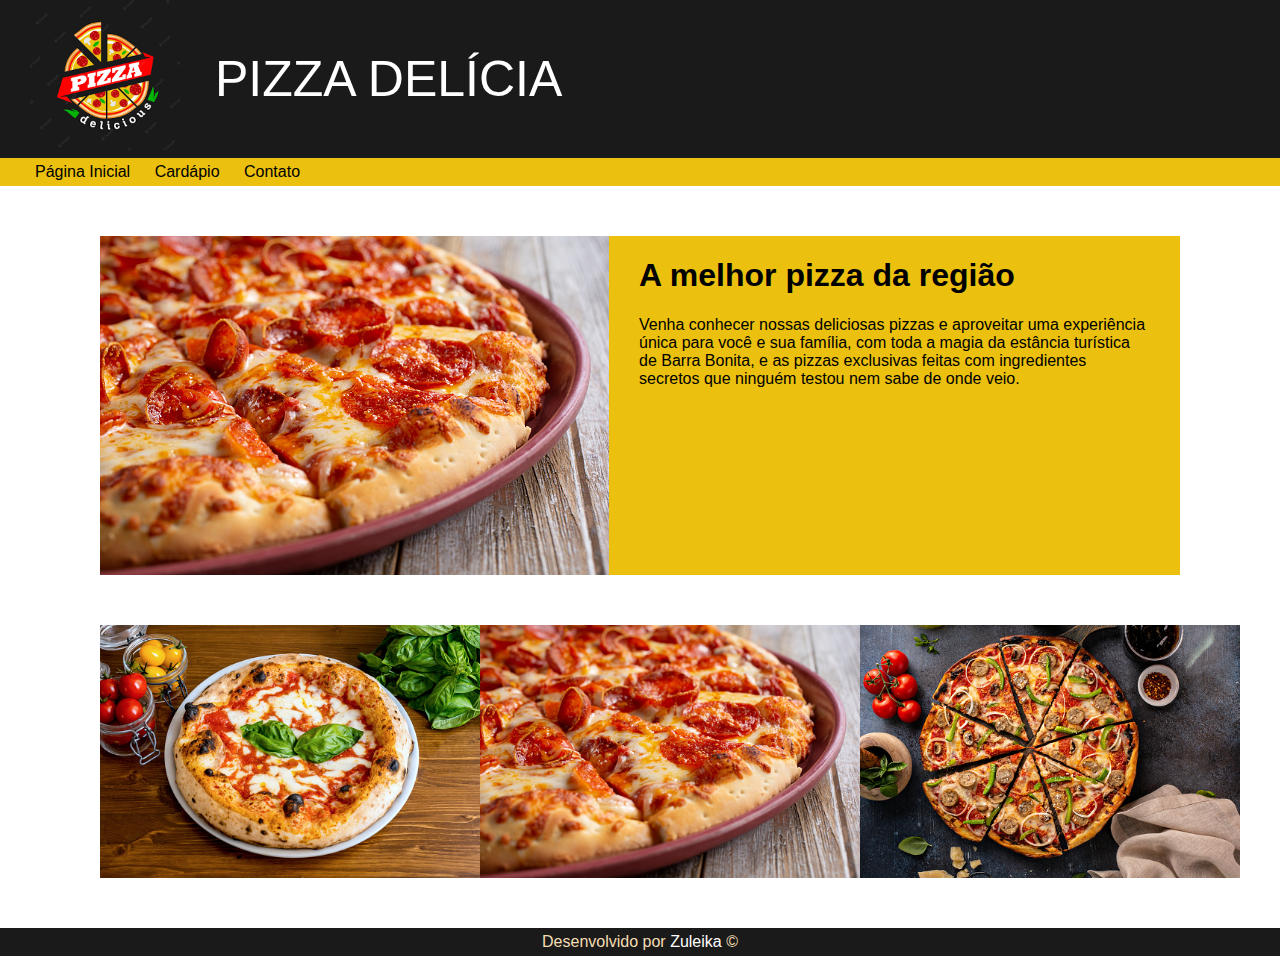
==== index.html @ 96486b75 "Alterando o footer do site" ====
<!DOCTYPE html>
<html lang="pt-br">

<head>
    <meta charset="UTF-8">
    <meta name="viewport" content="width=device-width, initial-scale=1.0">
    <title>PIZZA DELÍCIA</title>

    <link href="css/estilos.css" type="text/css" rel="stylesheet" />

</head>

<body>


    <!--HEADER DO SITE-->
    <header>
        <img src="imagens/logo.png" alt="Logotipo do site" />
        <p>PIZZA DELÍCIA</p>
    </header>

    <!--MENU DO SITE-->
    <nav>
        <a href="index.html">Página Inicial</a>
        <a href="cardapio.html">Cardápio</a>
        <a href="contato.html">Contato</a>
    </nav>

    <!--MIOLO DO SITE (DIV CONTAINER)-->
    <div id="container">
        <div id="superior">
            <img src="imagens/pizza2.jpg" alt="Foto de uma pizza" />
            <div id="texto-home">
              <h1>A melhor pizza da região</h1>
            <p>
                Venha conhecer nossas deliciosas pizzas e aproveitar uma
                experiência única para você e sua família, com toda a 
                magia da estância turística de Barra Bonita, e as pizzas
                exclusivas feitas com ingredientes secretos que ninguém
                testou nem sabe de onde veio.
            </p>  
            </div> 
        </div>
        <div id="inferior">
            <img src="imagens/pizza1.jpg" alt="Pizza" class="img-destaque" />
            <img src="imagens/pizza2.jpg" alt="Pizza" class="img-destaque" />
            <img src="imagens/pizza3.jpg" alt="Pizza" class="img-destaque" />
        </div>
    </div>

    <!--RODAPÉ DO SITE-->
    <footer>
        Desenvolvido por <a href="#">Zuleika</a> &copy;
    </footer>
</body>

</html>
---- css/estilos.css ----
body {
    margin: 0px;
    font-family: 'Segoe UI', Tahoma, Geneva, Verdana, sans-serif;
}

header {
    background-color: #1a1a1a;
    display: flex;
}

header p {
    color: white;
    font-size: 50px;
}

header img {
    height: 150px;
    padding-left: 30px;
    padding-right: 35px;
}

nav {
    background-color: #ebc00f;
    padding: 5px 0px 5px 25px;
}

nav a {
    color: black;
    text-decoration: none;
    padding: 0px 10px;
}

nav a:hover {
    font-weight: bold;
}

footer {
    background-color: #1a1a1a;
    color: wheat;
    text-align: center;
    padding: 5px 0px;
}

footer a {
    color: white;
    text-decoration: none;
}

footer a:hover {
    font-weight: bold;
}

#container {
    padding: 50px 100px;
}

#superior {
    background-color: #ebc00f;
    display: flex;
}

#inferior {
    display: flex;
    justify-content: space-between;
    margin-top: 50px;
}

.img-destaque {
    width: 380px;
}

#texto-home {
    padding: 0px 30px;
}

.par {
    background-color: #ebc00f;
    display: flex;
    justify-content: space-between;
    margin-top: 50px;
}

.impar {
    background-color: #ebc00f;
    display: flex;
    margin-top: 50px;
}

#mapa {
    text-align: center;
    font-family: cream_cake;
}

.mapa2 {
    width: 1300px;
}

h2 {
    font-family: cream_cake;
}
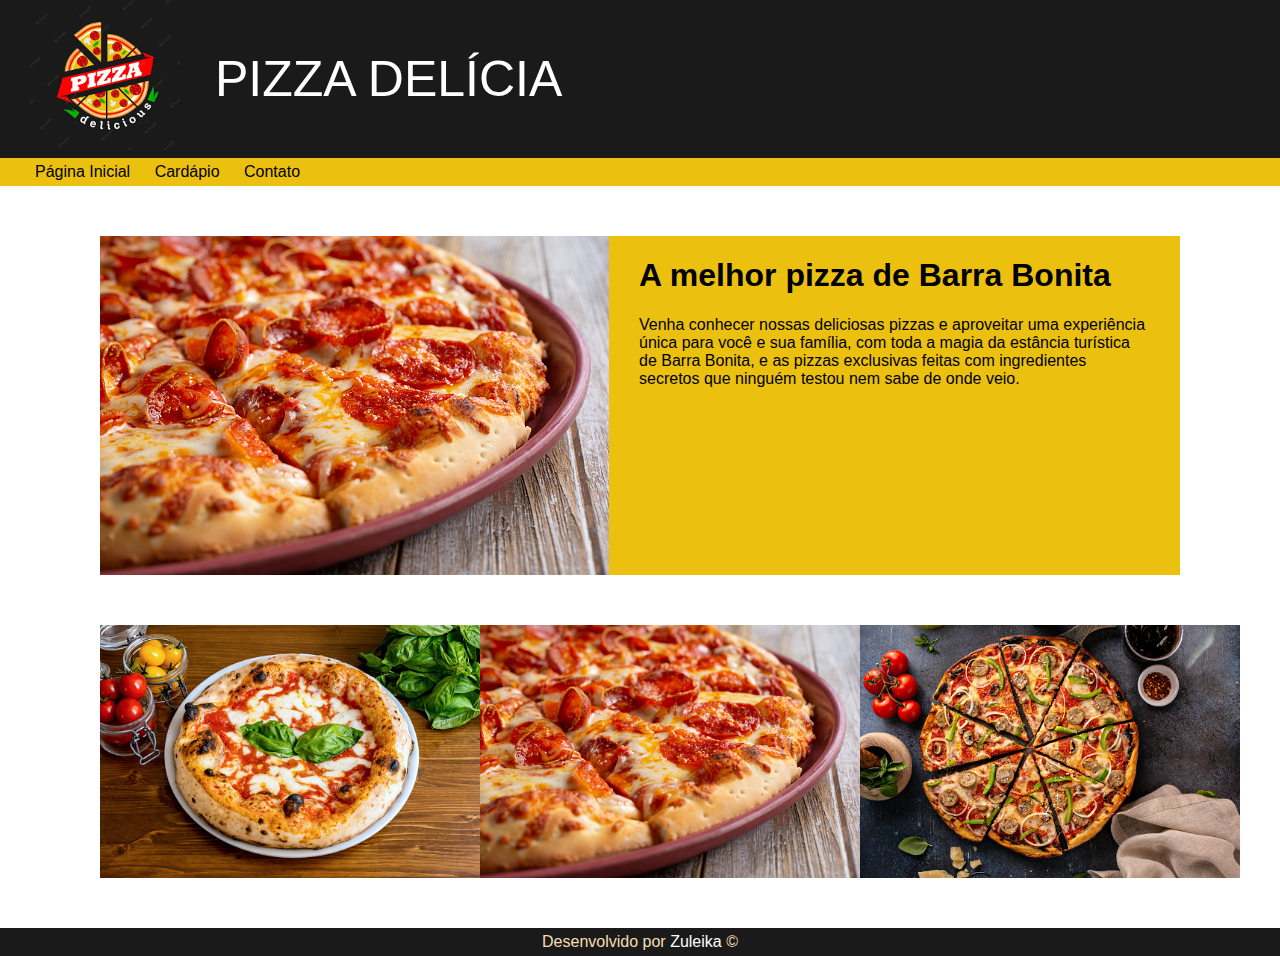
==== commit b2252804: "Merge branch 'master' of https://github.com/camilyyasmin/pizza-delicia unificando as versões conflit" ====
--- a/index.html
+++ b/index.html
@@ -31,7 +31,7 @@
         <div id="superior">
             <img src="imagens/pizza2.jpg" alt="Foto de uma pizza" />
             <div id="texto-home">
-              <h1>A melhor pizza da região</h1>
+              <h1>A melhor pizza de Barra Bonita</h1>
             <p>
                 Venha conhecer nossas deliciosas pizzas e aproveitar uma
                 experiência única para você e sua família, com toda a 
@@ -54,4 +54,4 @@
     </footer>
 </body>
 
-</html>+</html>
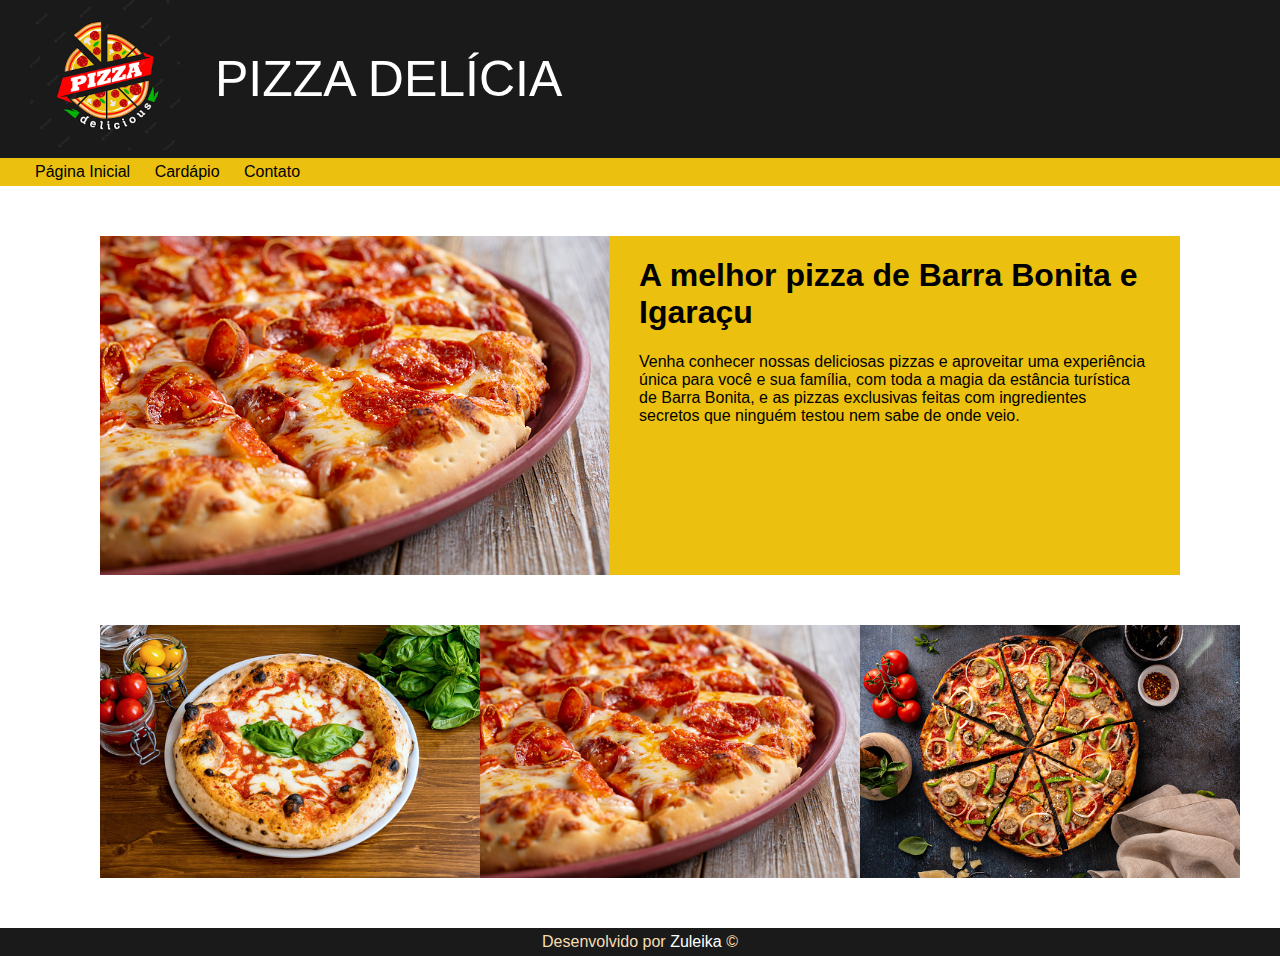
==== commit de805b09: "Update index.html" ====
--- a/index.html
+++ b/index.html
@@ -31,7 +31,7 @@
         <div id="superior">
             <img src="imagens/pizza2.jpg" alt="Foto de uma pizza" />
             <div id="texto-home">
-              <h1>A melhor pizza de Barra Bonita</h1>
+              <h1>A melhor pizza de Barra Bonita e Igaraçu</h1>
             <p>
                 Venha conhecer nossas deliciosas pizzas e aproveitar uma
                 experiência única para você e sua família, com toda a 
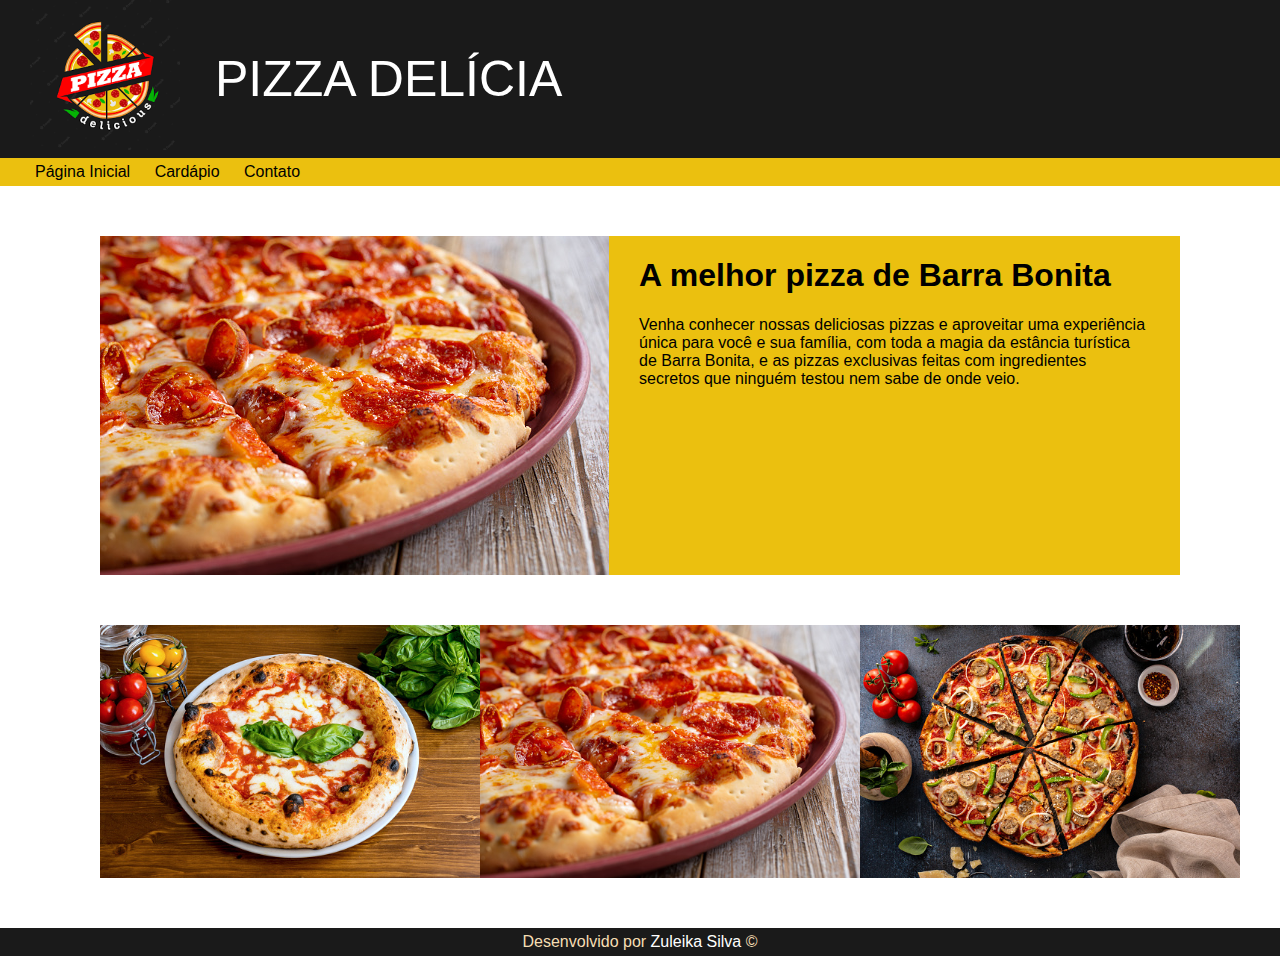
==== commit 72a926ea: "Alterando o footer" ====
--- a/index.html
+++ b/index.html
@@ -31,7 +31,7 @@
         <div id="superior">
             <img src="imagens/pizza2.jpg" alt="Foto de uma pizza" />
             <div id="texto-home">
-              <h1>A melhor pizza de Barra Bonita e Igaraçu</h1>
+              <h1>A melhor pizza de Barra Bonita</h1>
             <p>
                 Venha conhecer nossas deliciosas pizzas e aproveitar uma
                 experiência única para você e sua família, com toda a 
@@ -50,7 +50,7 @@
 
     <!--RODAPÉ DO SITE-->
     <footer>
-        Desenvolvido por <a href="#">Zuleika</a> &copy;
+        Desenvolvido por <a href="#">Zuleika Silva</a> &copy;
     </footer>
 </body>
 
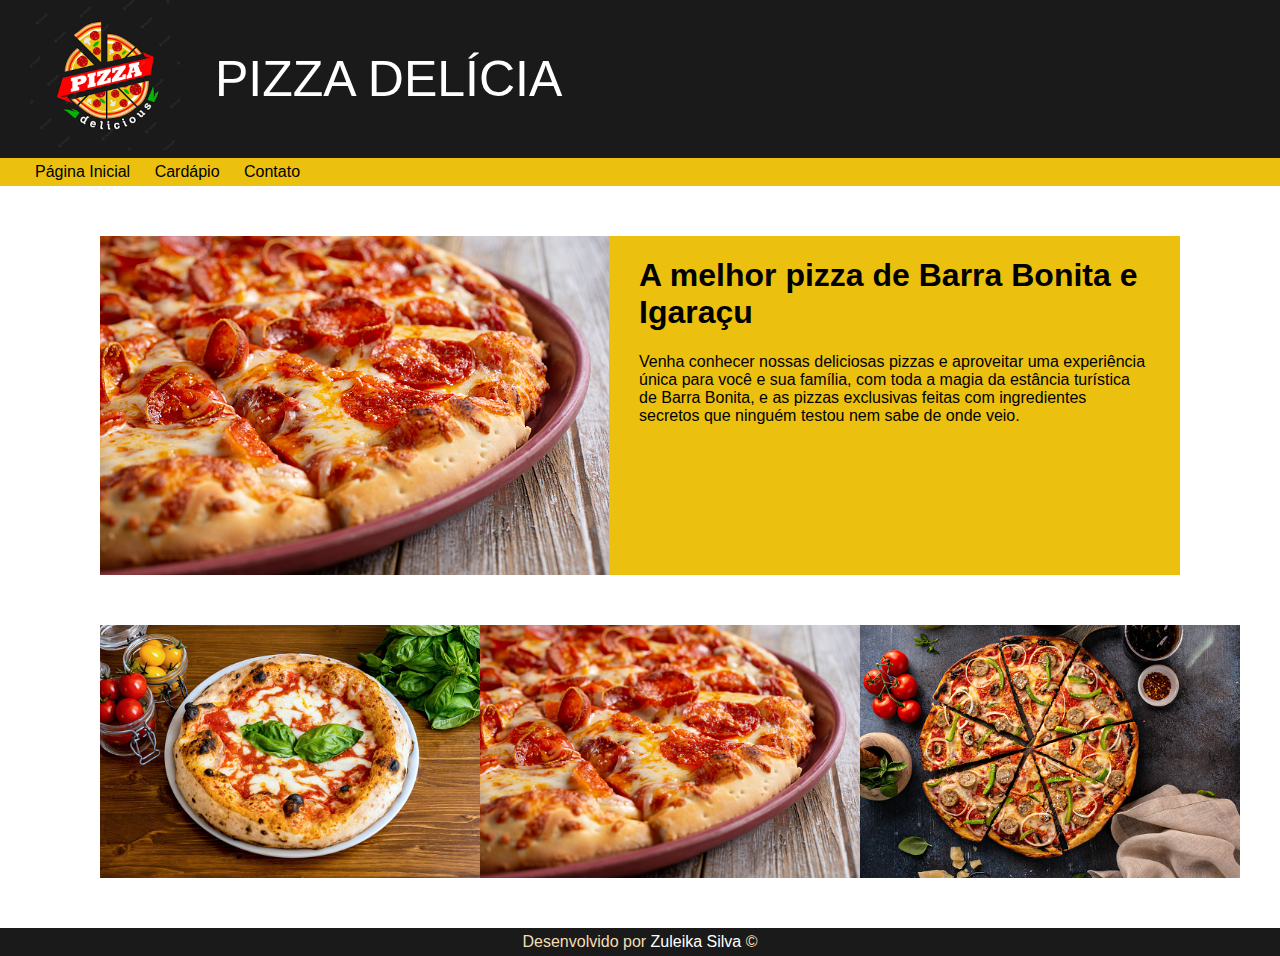
==== commit 1b706c3d: "Merge branch 'master' of https://github.com/camilyyasmin/pizza-delicia" ====
--- a/index.html
+++ b/index.html
@@ -31,7 +31,7 @@
         <div id="superior">
             <img src="imagens/pizza2.jpg" alt="Foto de uma pizza" />
             <div id="texto-home">
-              <h1>A melhor pizza de Barra Bonita</h1>
+              <h1>A melhor pizza de Barra Bonita e Igaraçu</h1>
             <p>
                 Venha conhecer nossas deliciosas pizzas e aproveitar uma
                 experiência única para você e sua família, com toda a 
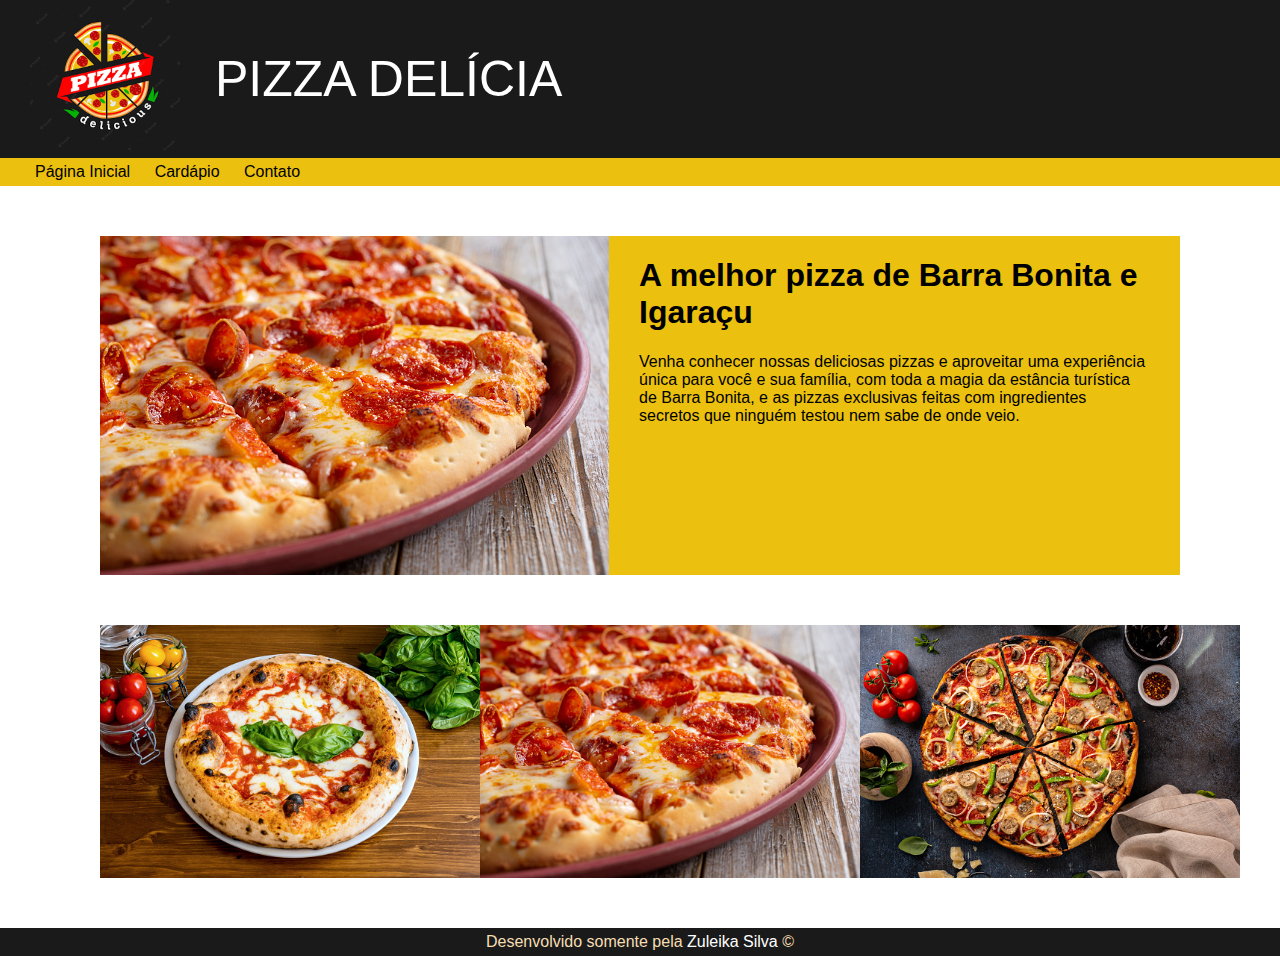
==== commit ea976f21: "Atualização do footer pela Zuleika" ====
--- a/index.html
+++ b/index.html
@@ -50,7 +50,7 @@
 
     <!--RODAPÉ DO SITE-->
     <footer>
-        Desenvolvido por <a href="#">Zuleika Silva</a> &copy;
+        Desenvolvido somente pela <a href="#">Zuleika Silva</a> &copy;
     </footer>
 </body>
 
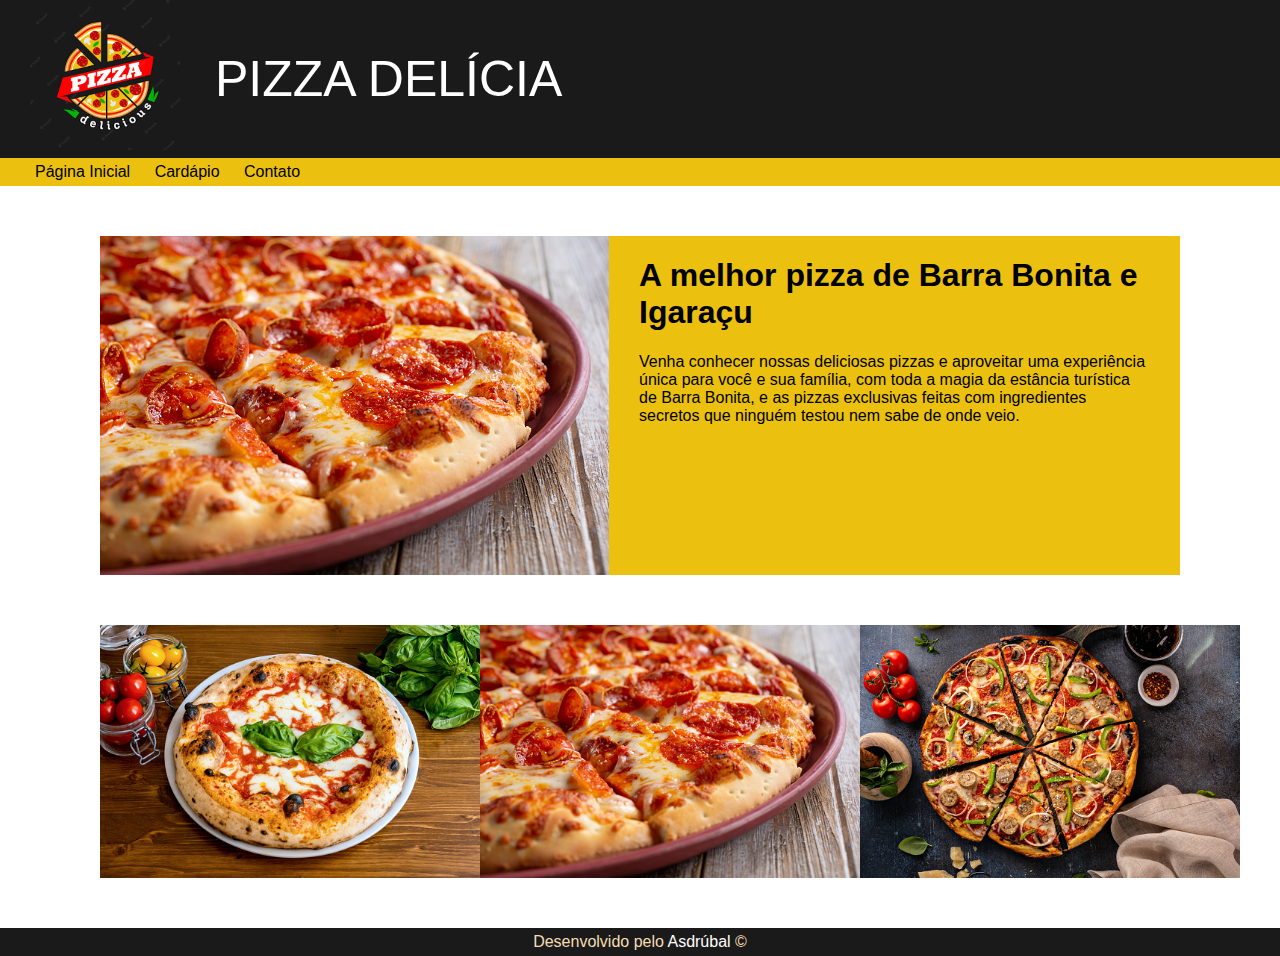
==== commit ad5ae1bd: "Atualizando o footer do Asdrúbal" ====
--- a/index.html
+++ b/index.html
@@ -50,7 +50,7 @@
 
     <!--RODAPÉ DO SITE-->
     <footer>
-        Desenvolvido somente pela <a href="#">Zuleika Silva</a> &copy;
+        Desenvolvido pelo <a href="#">Asdrúbal</a> &copy;
     </footer>
 </body>
 
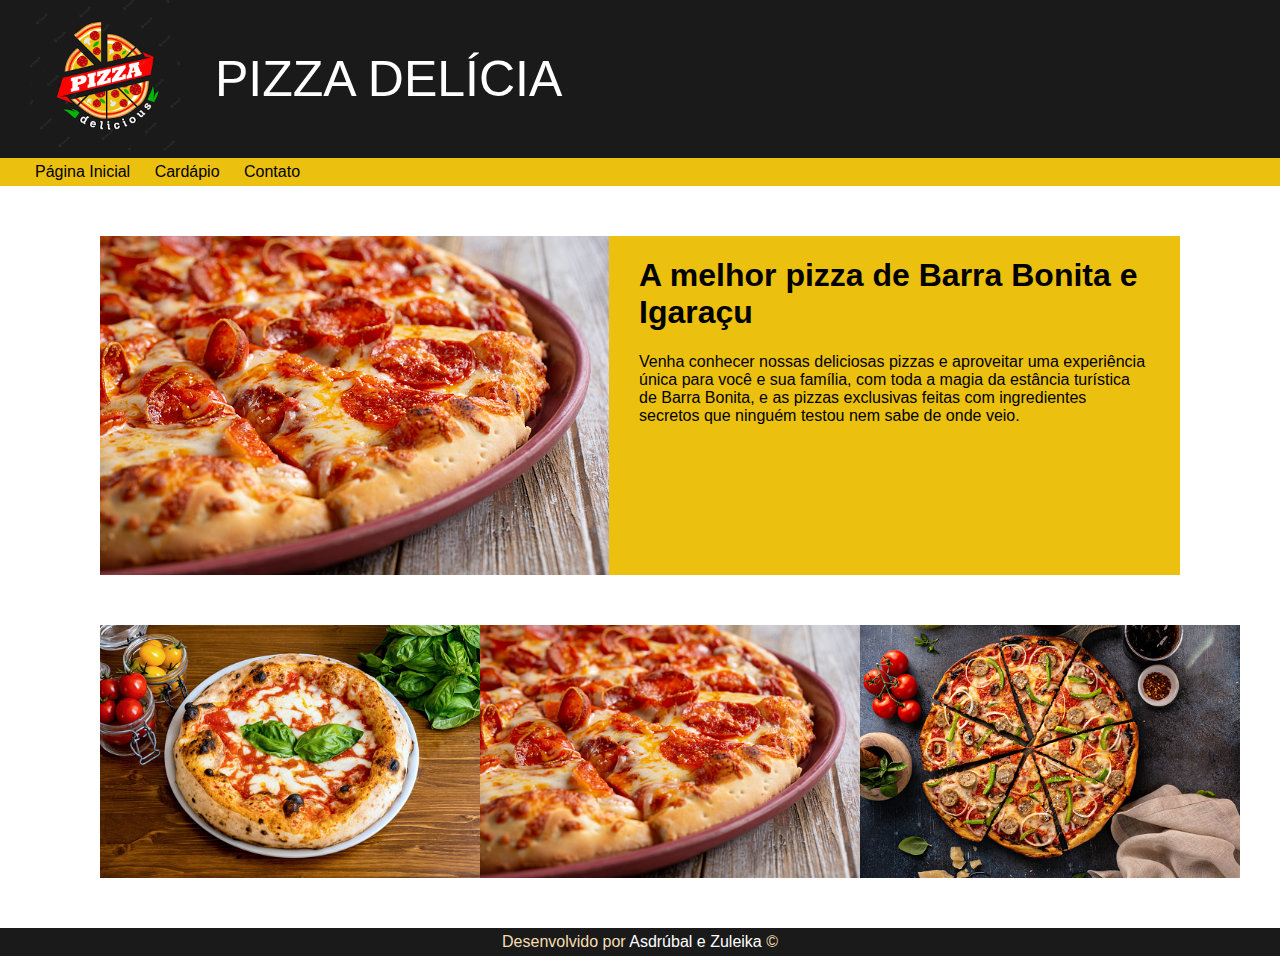
==== commit f3d5ac90: "juntando as versões do Asdrúbal e da Zuleika" ====
--- a/index.html
+++ b/index.html
@@ -50,7 +50,7 @@
 
     <!--RODAPÉ DO SITE-->
     <footer>
-        Desenvolvido pelo <a href="#">Asdrúbal</a> &copy;
+        Desenvolvido por <a href="#">Asdrúbal e Zuleika</a> &copy;
     </footer>
 </body>
 
